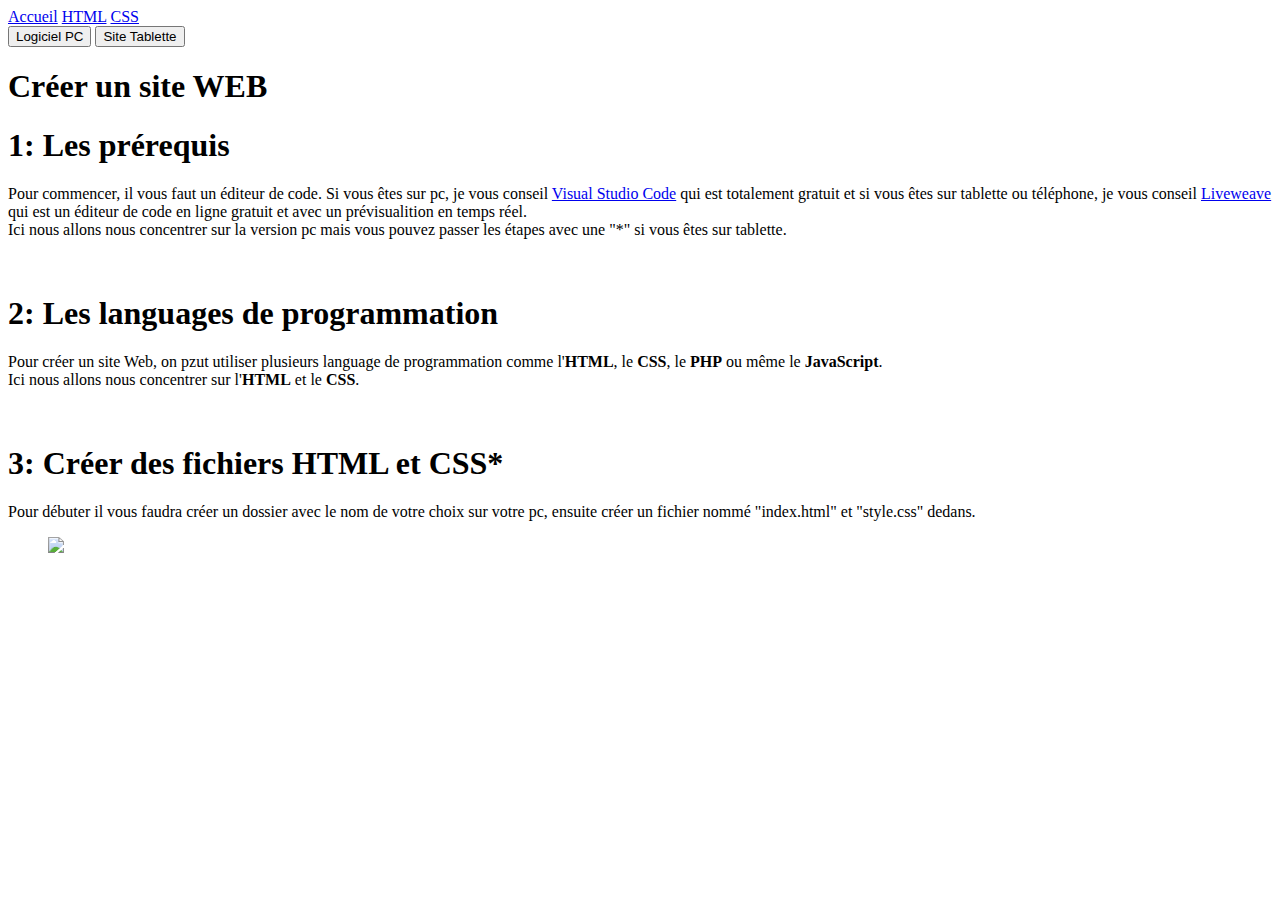
==== index.html @ b3d55cb8 "Upload index and style" ====
<!DOCTYPE html>
<html lang="fr">
<head>
    <meta charset="UTF-8">
    <meta name="viewport" content="width=device-widht, initial-scale=1.0">
    <title>Apprendre a créer un site WEB</title>
    <link rel="stylesheet" href="Style/style.css">
</head>
<body>
  <section class="page">
      <!-- Barre de navigation -->
      <nav>
          <div class="onglets">
            <a href="index.html">Accueil</a>
            <a href="html.html">HTML</a>
            <a href="css.html">CSS</a>
          </div>
          <div class="buttons">
              <button onclick="window.location.href = 'https://code.visualstudio.com/';" class="PC"  target="_blank">Logiciel PC</button>
              <button onclick="window.location.href = 'https://liveweave.com/';" class="Tablette"  target="_blank">Site Tablette</button>
          </div>
      </nav>
      <!-- Fin barre de navigation -->

      <!-- Header -->
      <header>
          <h1>Créer un site WEB</h1>
      </header>
      <!-- Fin du Header -->
  </section>  

<!-- Pied de page -->
<footer>
    <h1>1: Les prérequis</h1>
    <p>Pour commencer, il vous faut un éditeur de code.
        Si vous êtes sur pc, je vous conseil <a href="https://code.visualstudio.com/" class="VSC" target="_blank">Visual Studio Code</a> qui est totalement gratuit 
        et si vous êtes sur tablette ou téléphone, je vous conseil <a href="https://liveweave.com/" class="VSC" target="_blank">Liveweave</a> qui est un éditeur de code en ligne gratuit et avec un prévisualition en temps réel.<br />
        Ici nous allons nous concentrer sur la version pc mais vous pouvez passer les étapes avec une "*" si vous êtes sur tablette.
    </p><br>
    <h1>2: Les languages de programmation</h1>
    <p>
        Pour créer un site Web, on pzut utiliser plusieurs language de programmation comme l'<b>HTML</b>, le <b>CSS</b>, le <b>PHP</b> ou même le <b>JavaScript</b>.<br />
        Ici nous allons nous concentrer sur l'<b>HTML</b> et le <b>CSS</b>.
    </p><br>
    <h1>3: Créer des fichiers HTML et CSS*</h1>
    <p>Pour débuter il vous faudra créer un dossier avec le nom de votre choix sur votre pc, ensuite créer un fichier nommé "index.html" et "style.css" dedans.
        <figure>
            <img src="FichierExplo.JPG">
            
        </figure>
    </p>

</footer>
<!-- Fin pied de page -->

</body>
</html>
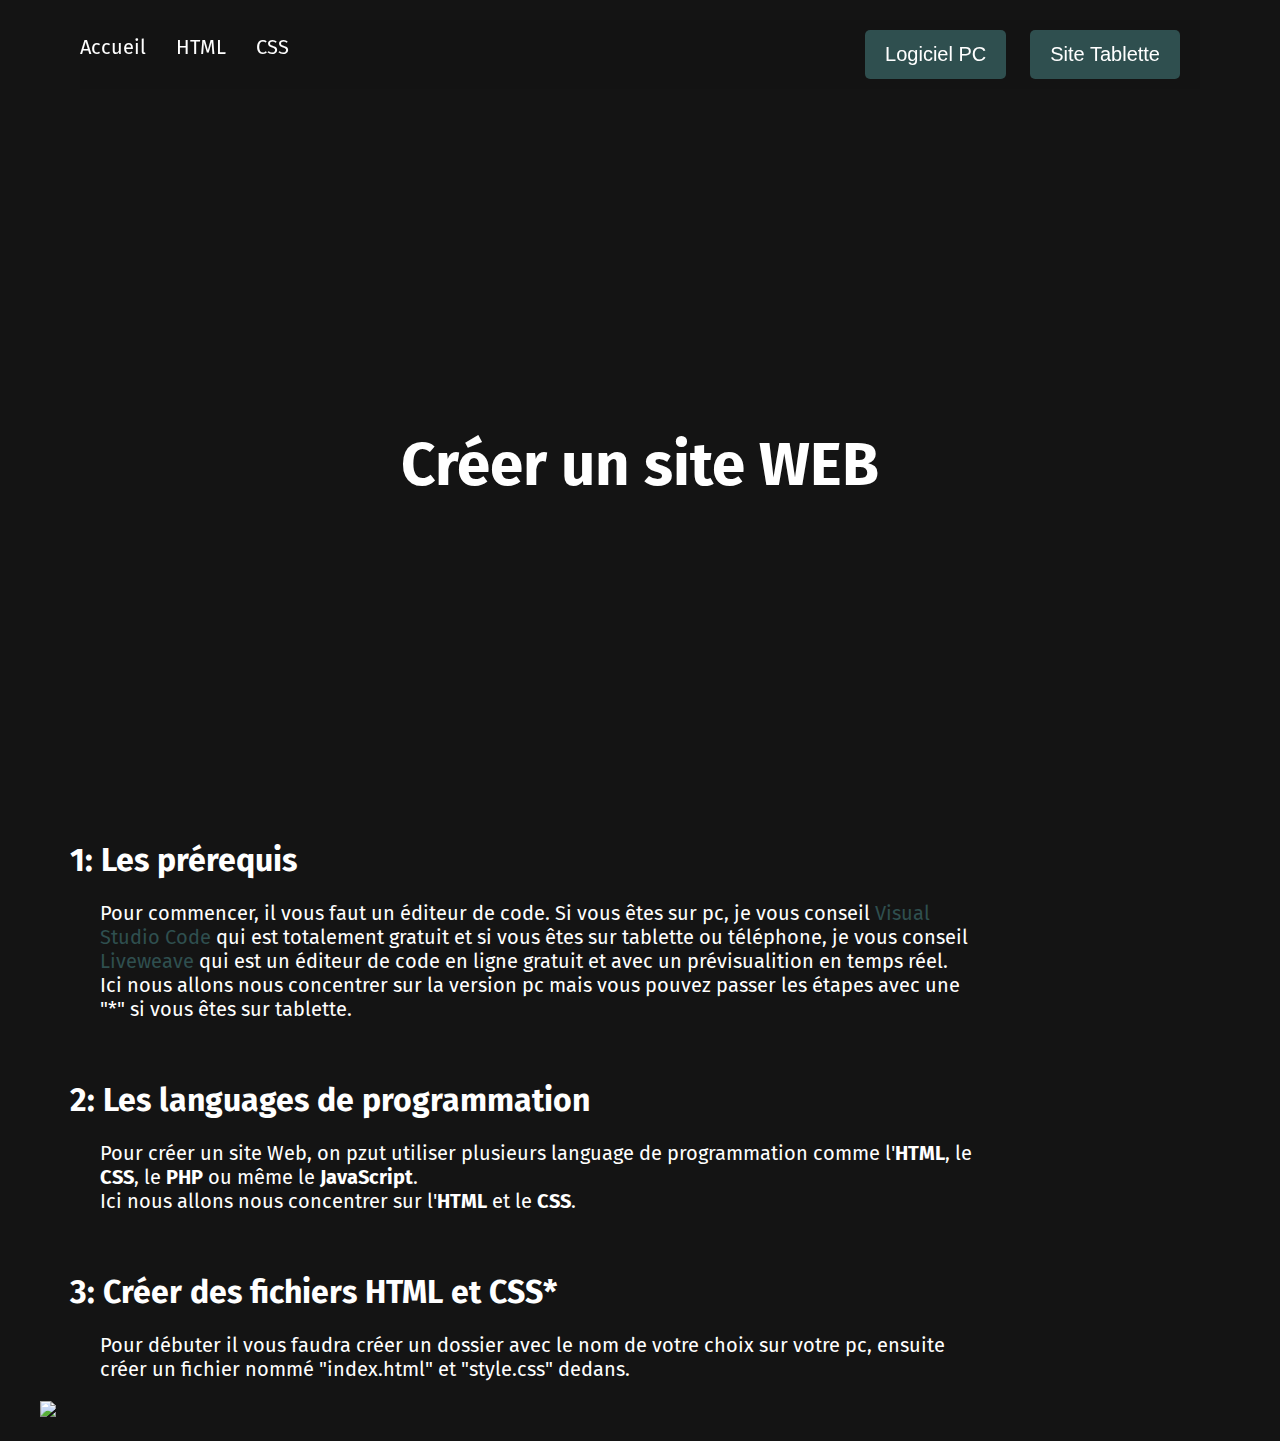
==== commit 83c87ace: "Add css" ====
--- a/index.html
+++ b/index.html
@@ -4,7 +4,7 @@
     <meta charset="UTF-8">
     <meta name="viewport" content="width=device-widht, initial-scale=1.0">
     <title>Apprendre a créer un site WEB</title>
-    <link rel="stylesheet" href="Style/style.css">
+    <link rel="stylesheet" href="style.css">
 </head>
 <body>
   <section class="page">
--- a/style.css
+++ b/style.css
@@ -0,0 +1,96 @@
+@import url('https://fonts.googleapis.com/css2?family=Fira+Sans&display=swap');
+body{
+    font-family: 'Fira Sans', sans-serif;
+    background-color: #141414;
+    padding: 0;
+    margin: 0;
+    text-decoration: none;
+    color: #fff
+}
+body .page{
+    margin: 20px 80px;
+}
+/* Barre de navigation */
+nav{
+    display: flex;
+    flex-wrap:wrap;
+    justify-content: space-between;
+    position: sticky;
+    top: 0;
+    background-color: #141414a9;
+    padding: 10px 0px;
+    opacity: 1;
+}
+nav .onglets{
+    display: flex;
+    flex-wrap:wrap;
+    margin-top: 5px;
+    opacity: 1;
+}
+nav .onglets a{
+    text-decoration: none;
+    color: #fff;
+    margin-right: 30px;
+    font-size: 20px;
+}
+nav .buttons button{
+    padding: 13px 20px;
+    margin-right: 20px;
+    color: #fff;
+    background-color: darkslategray;
+    border: none;
+    border-radius: 5px 5px 5px 5px;
+    font-size: 20px;
+    outline: none;
+    cursor: pointer;
+    opacity: 1;
+}
+nav a:hover{
+    text-decoration: underline;
+}
+nav .buttons button:hover{
+    padding: 13px 20px;
+    margin-right: 20px;
+    color: #fff;
+    background-color: cornflowerblue;
+    border: none;
+    border-radius: 5px 5px 5px 5px;
+    font-size: 20px;
+    outline: none;
+    cursor: pointer;
+    opacity: 1;
+}
+ /* Fin barre de navigation */
+
+/* Header */
+Header{
+    margin-top: 40px;
+    background:url('https://images6.alphacoders.com/456/thumb-1920-456503.png');
+    background-repeat: no-repeat;
+    background-position: center;
+}
+Header h1{
+    text-align: center;
+    font-size: 60px;
+    padding: 300px;
+}
+/* Fin header */
+
+/* Footer */
+footer h1{
+    margin-left: 70px;
+}
+footer p{
+   text-decoration: none;
+   color: #fff;
+   margin-left: 100px;
+   font-size: 20px;
+   margin-right: 300px;
+}
+footer p .VSC{
+    text-decoration: none;
+    color: darkslategray;
+ }
+
+ /* Fin footer */
+
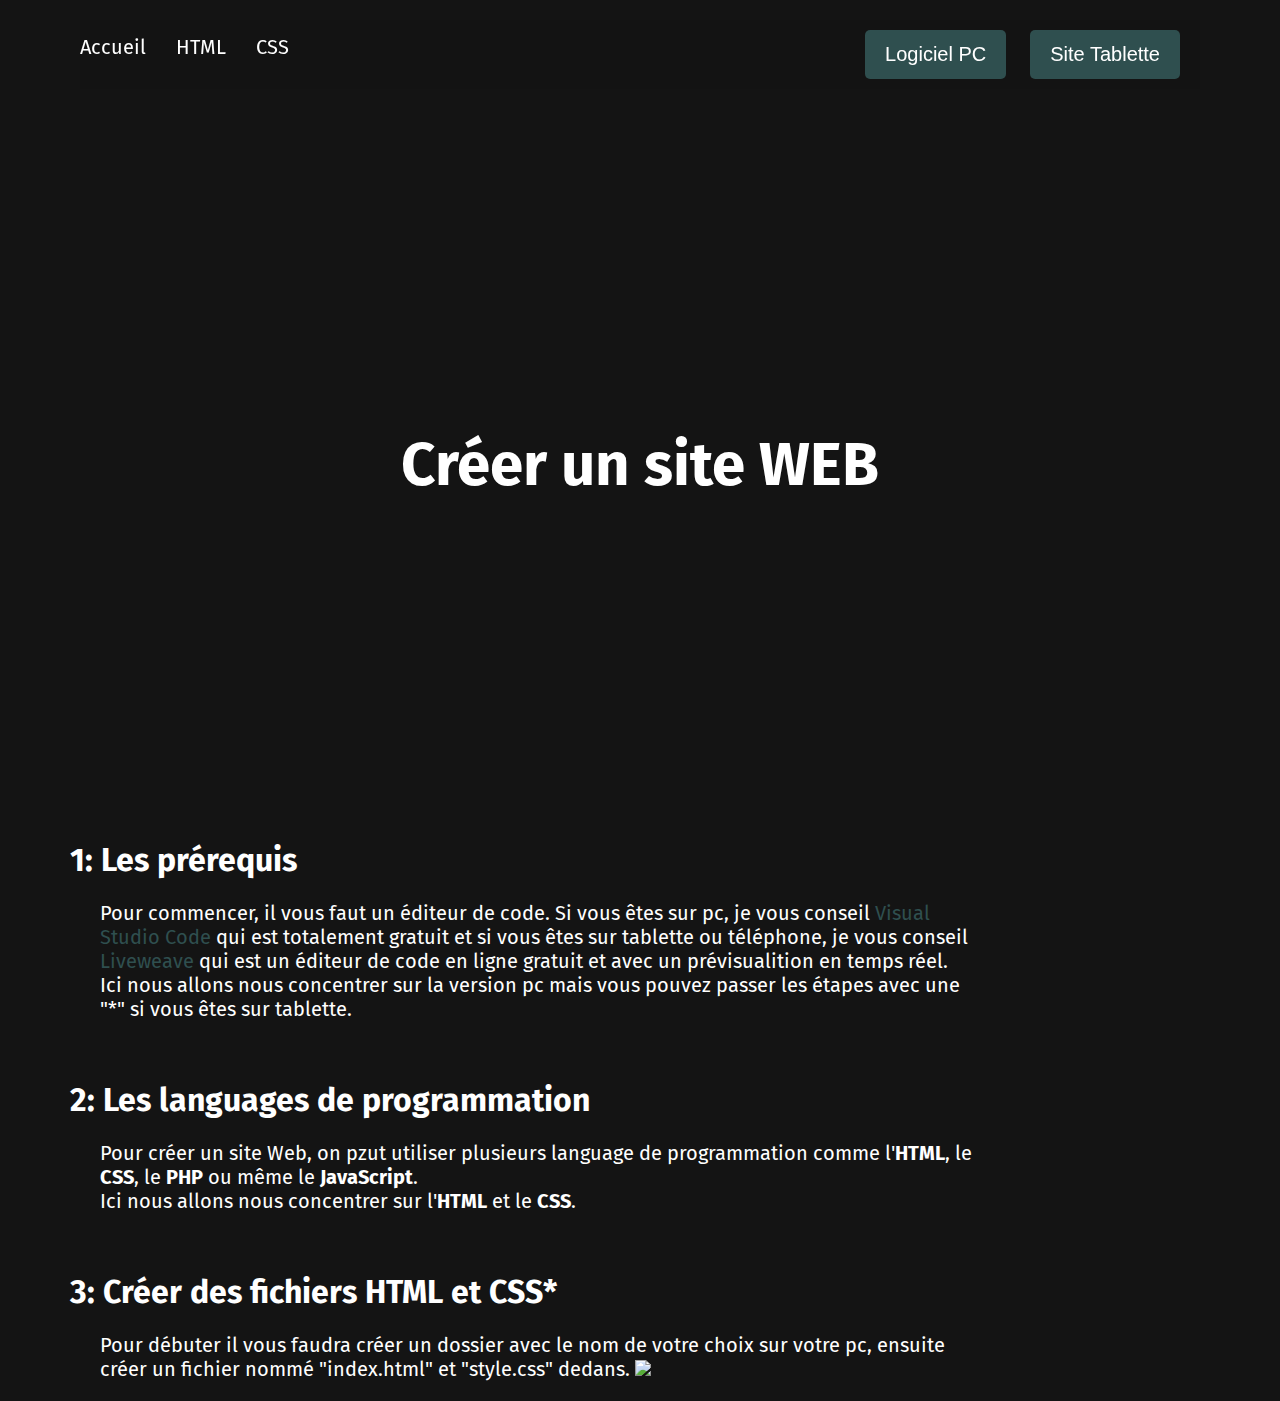
==== commit 58198b81: "Update index.html" ====
--- a/index.html
+++ b/index.html
@@ -44,10 +44,7 @@
     </p><br>
     <h1>3: Créer des fichiers HTML et CSS*</h1>
     <p>Pour débuter il vous faudra créer un dossier avec le nom de votre choix sur votre pc, ensuite créer un fichier nommé "index.html" et "style.css" dedans.
-        <figure>
             <img src="FichierExplo.JPG">
-            
-        </figure>
     </p>
 
 </footer>
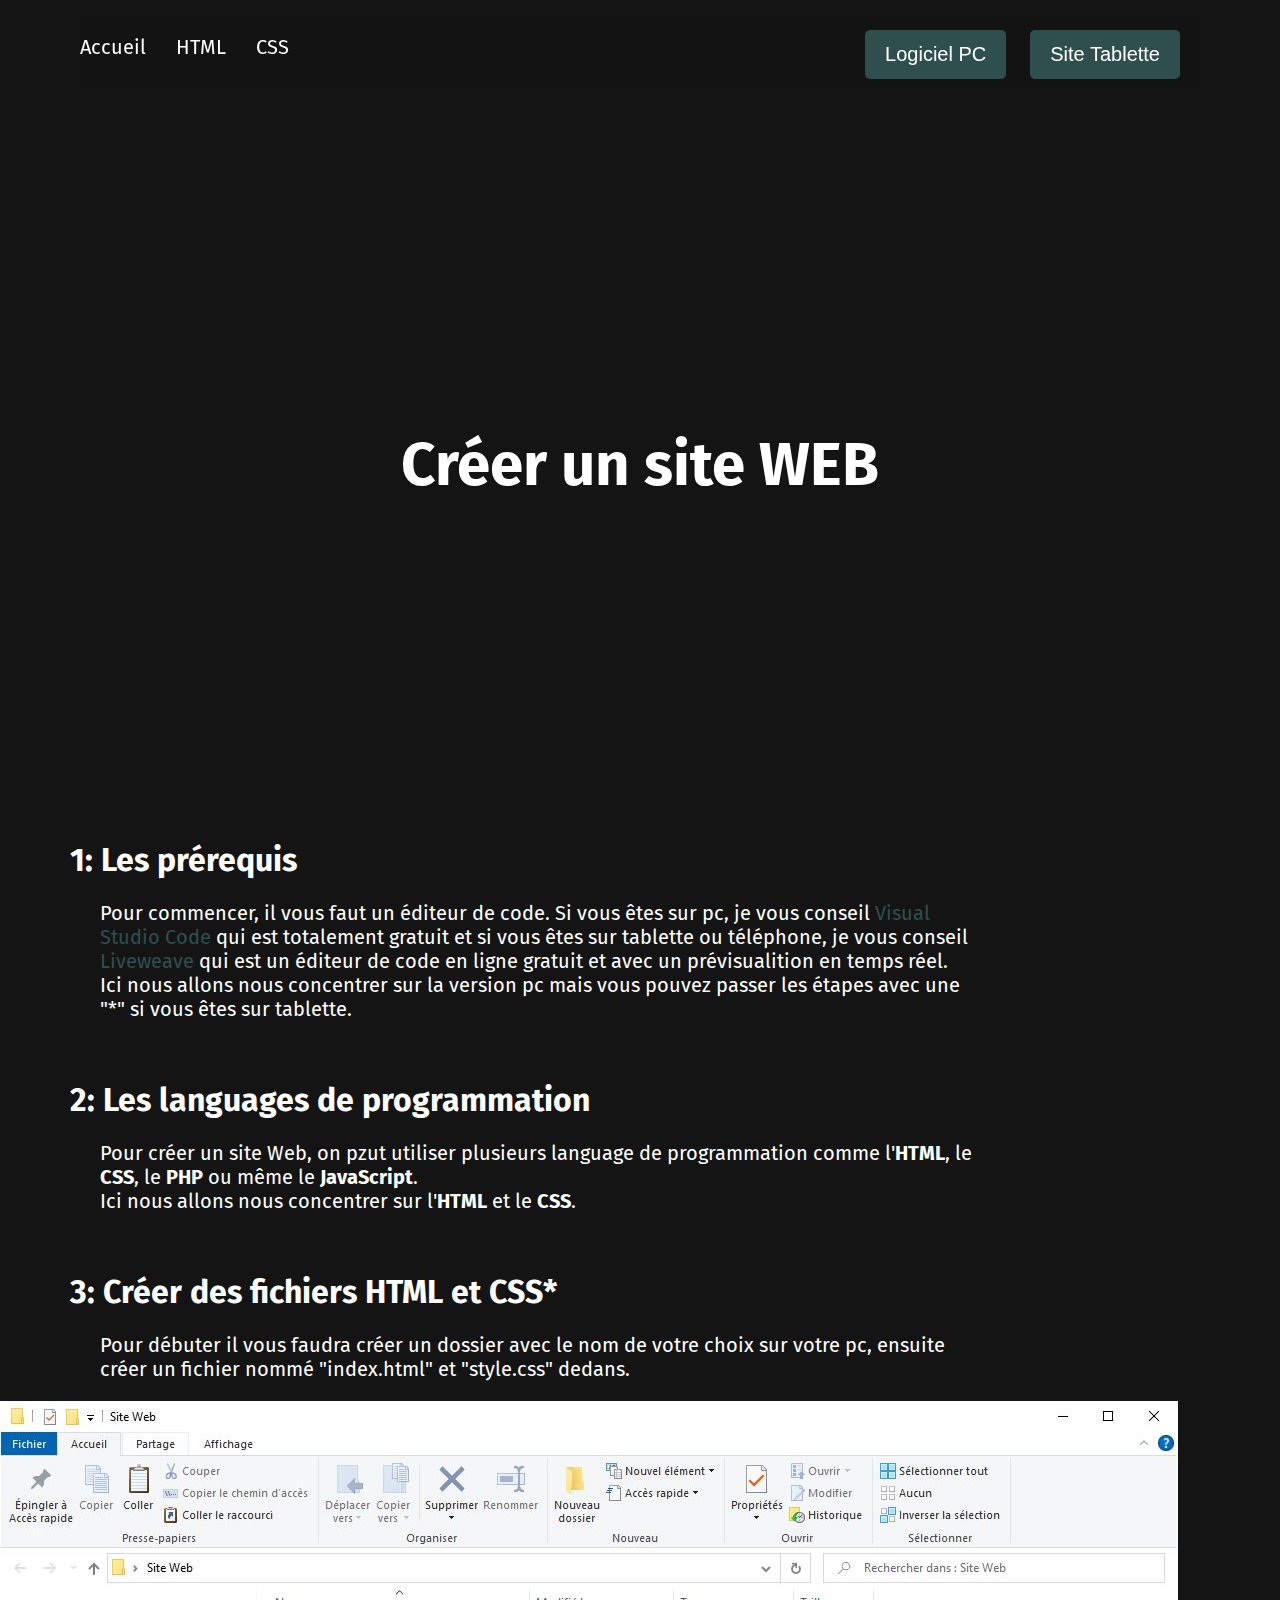
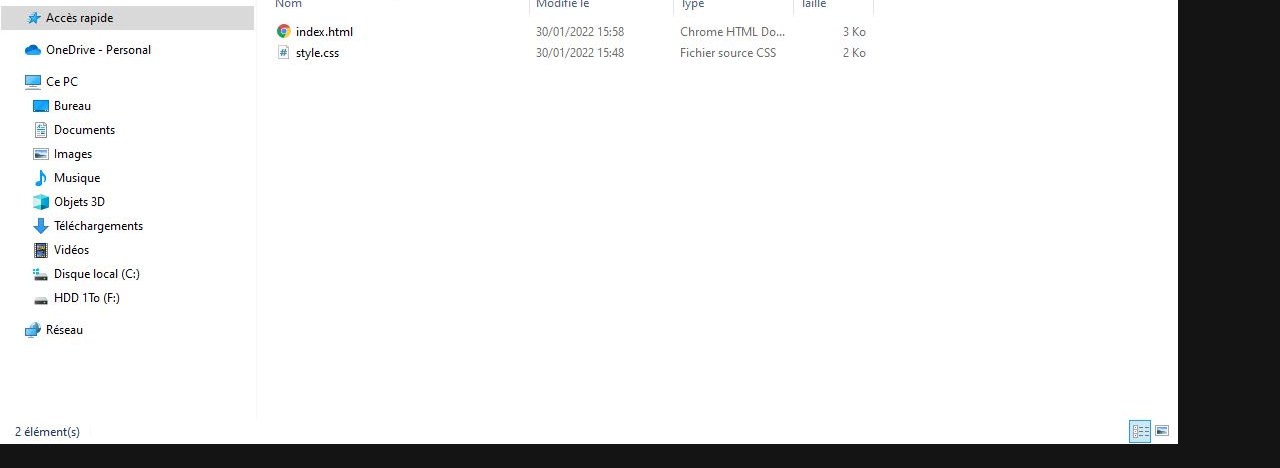
==== commit 2ac5e08e: "Update index.html" ====
--- a/index.html
+++ b/index.html
@@ -44,7 +44,9 @@
     </p><br>
     <h1>3: Créer des fichiers HTML et CSS*</h1>
     <p>Pour débuter il vous faudra créer un dossier avec le nom de votre choix sur votre pc, ensuite créer un fichier nommé "index.html" et "style.css" dedans.
-            <img src="FichierExplo.JPG">
+        <div class="FXJ">    
+        <img src="FichierExplo.JPG">
+    </div>
     </p>
 
 </footer>
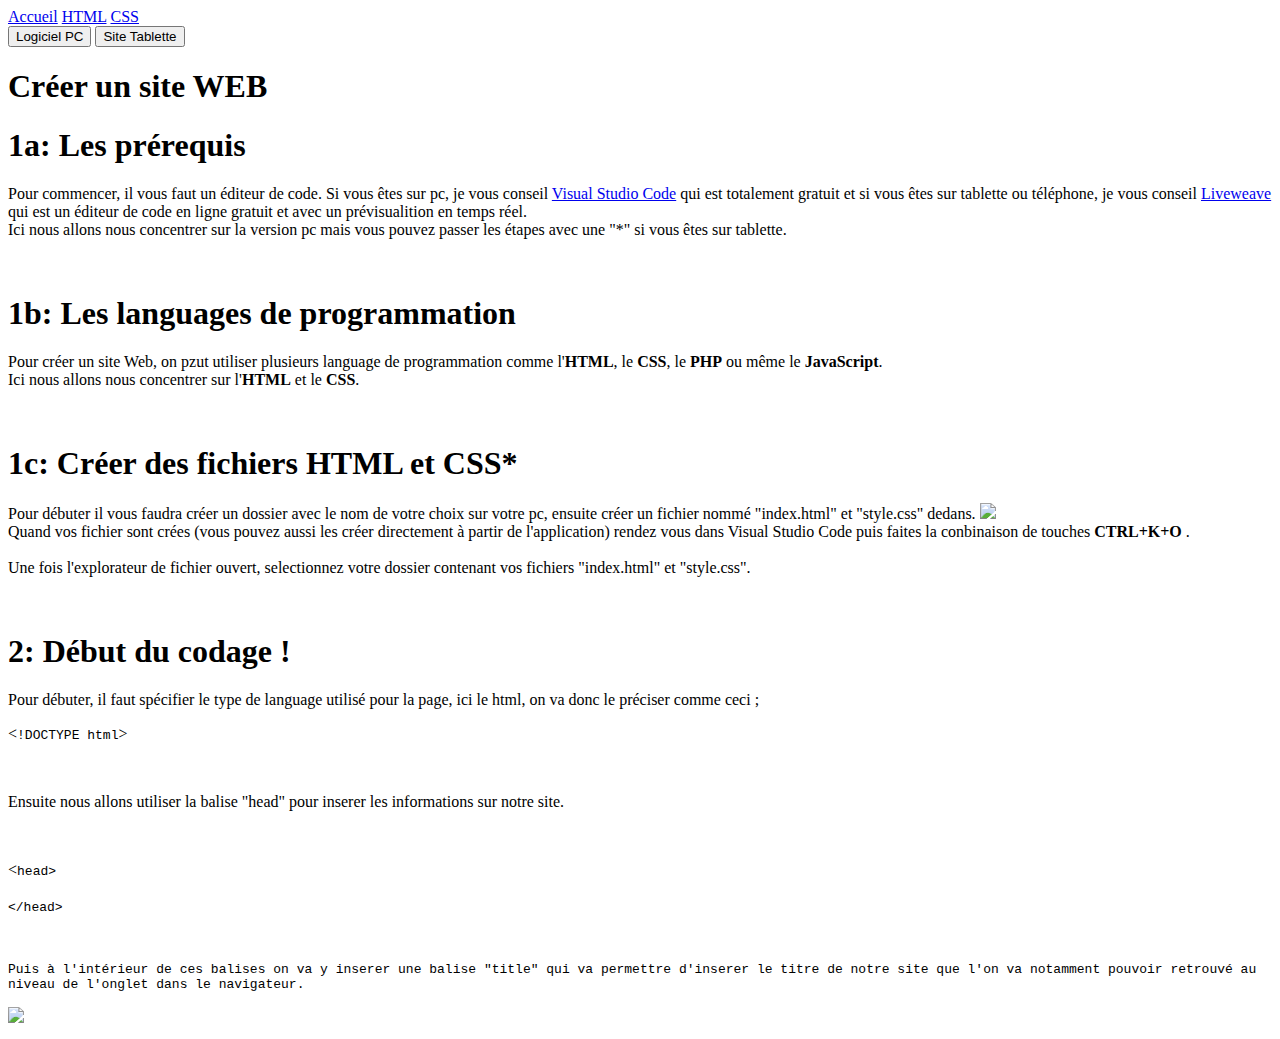
==== commit 7824d987: "Add files via upload" ====
--- a/index.html
+++ b/index.html
@@ -4,10 +4,10 @@
     <meta charset="UTF-8">
     <meta name="viewport" content="width=device-widht, initial-scale=1.0">
     <title>Apprendre a créer un site WEB</title>
-    <link rel="stylesheet" href="style.css">
+    <link rel="stylesheet" href="Style/style.css">
 </head>
 <body>
-  <section class="page">
+    <section class="page">
       <!-- Barre de navigation -->
       <nav>
           <div class="onglets">
@@ -27,29 +27,43 @@
           <h1>Créer un site WEB</h1>
       </header>
       <!-- Fin du Header -->
-  </section>  
+    </section>  
 
 <!-- Pied de page -->
-<footer>
-    <h1>1: Les prérequis</h1>
+<section>
+    <h1>1a: Les prérequis</h1>
     <p>Pour commencer, il vous faut un éditeur de code.
         Si vous êtes sur pc, je vous conseil <a href="https://code.visualstudio.com/" class="VSC" target="_blank">Visual Studio Code</a> qui est totalement gratuit 
         et si vous êtes sur tablette ou téléphone, je vous conseil <a href="https://liveweave.com/" class="VSC" target="_blank">Liveweave</a> qui est un éditeur de code en ligne gratuit et avec un prévisualition en temps réel.<br />
         Ici nous allons nous concentrer sur la version pc mais vous pouvez passer les étapes avec une "*" si vous êtes sur tablette.
     </p><br>
-    <h1>2: Les languages de programmation</h1>
+    <h1>1b: Les languages de programmation</h1>
     <p>
         Pour créer un site Web, on pzut utiliser plusieurs language de programmation comme l'<b>HTML</b>, le <b>CSS</b>, le <b>PHP</b> ou même le <b>JavaScript</b>.<br />
         Ici nous allons nous concentrer sur l'<b>HTML</b> et le <b>CSS</b>.
     </p><br>
-    <h1>3: Créer des fichiers HTML et CSS*</h1>
+    <h1>1c: Créer des fichiers HTML et CSS*</h1>
     <p>Pour débuter il vous faudra créer un dossier avec le nom de votre choix sur votre pc, ensuite créer un fichier nommé "index.html" et "style.css" dedans.
-        <div class="FXJ">    
-        <img src="FichierExplo.JPG">
-    </div>
+            <img class="FEX" src="Images/FichierExplo.JPG"><br />
+           Quand vos fichier sont crées (vous pouvez aussi les créer directement à partir de l'application) rendez vous dans Visual Studio Code puis faites la conbinaison de touches <b>CTRL+K+O </b>. <br>
+           <br />
+           Une fois l'explorateur de fichier ouvert, selectionnez votre dossier contenant vos fichiers "index.html" et "style.css".
     </p>
+    <br />
+    <h1>2: Début du codage !</h1>
+    <p>
+           Pour débuter, il faut spécifier le type de language utilisé pour la page, ici le html, on va donc le préciser comme ceci ;<br />
+    </p>
+    <p class="dtype">   <<code>!DOCTYPE html</code>></p><br />
+    <p>Ensuite nous allons utiliser la balise "head" pour inserer les informations sur notre site.</p><br />
+    <p class="dtype"><<code>head<code>> 
+<br /><br />        <<code>/head<code>> </p><br />
+    <p>Puis à l'intérieur de ces balises on va y inserer une balise "title" qui va permettre d'inserer le titre de notre site que l'on va notamment pouvoir retrouvé au niveau de l'onglet dans le navigateur. <br /><br>
+        <img class="OCH" src="Images/Ongletch.JPG"><br />
+    </p>
+        
 
-</footer>
+</section>
 <!-- Fin pied de page -->
 
 </body>
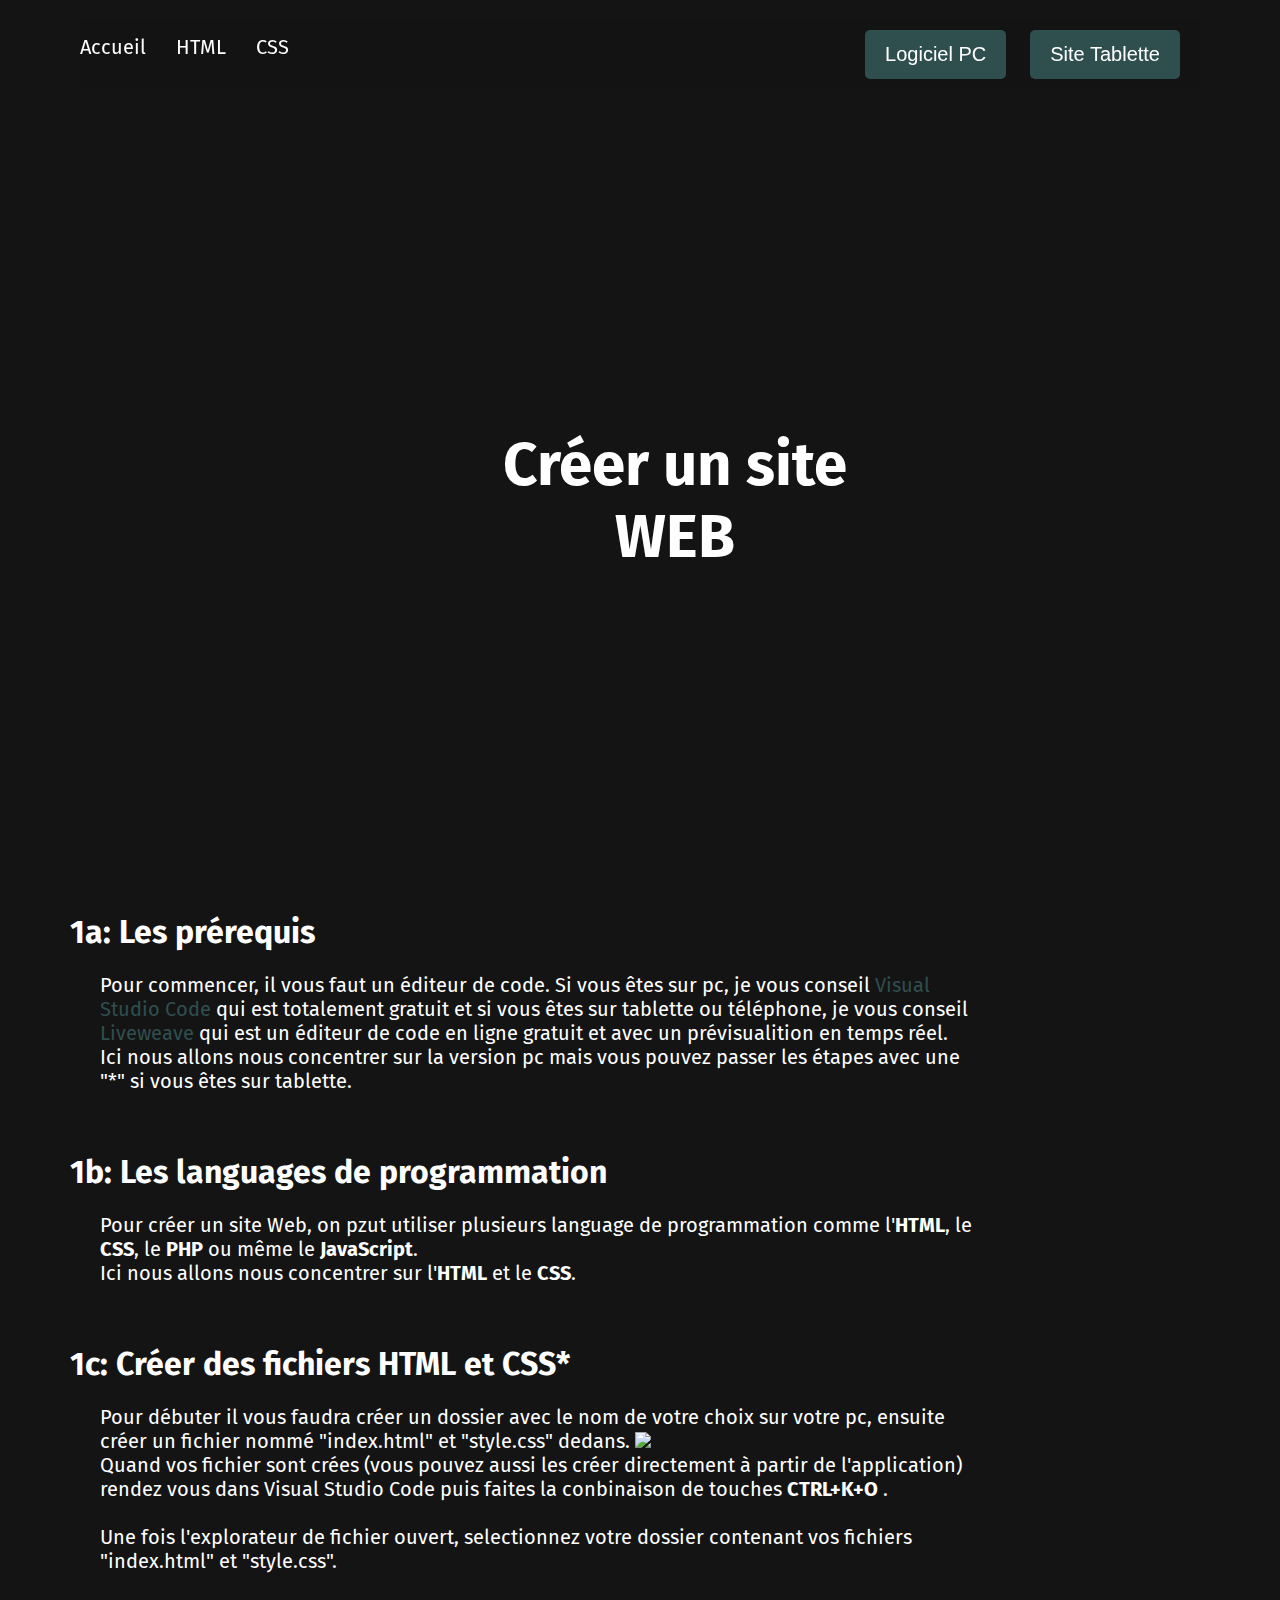
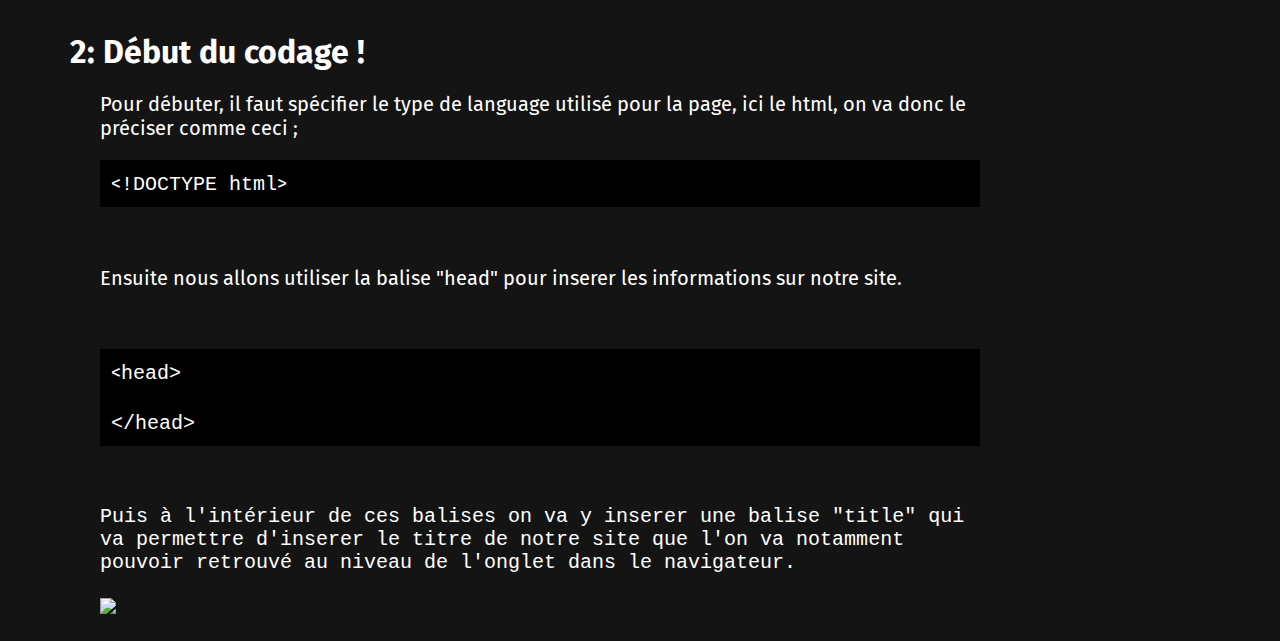
==== commit b0c74dab: "Update index.html" ====
--- a/index.html
+++ b/index.html
@@ -4,7 +4,7 @@
     <meta charset="UTF-8">
     <meta name="viewport" content="width=device-widht, initial-scale=1.0">
     <title>Apprendre a créer un site WEB</title>
-    <link rel="stylesheet" href="Style/style.css">
+    <link rel="stylesheet" href="style.css">
 </head>
 <body>
     <section class="page">
--- a/style.css
+++ b/style.css
@@ -0,0 +1,110 @@
+@import url('https://fonts.googleapis.com/css2?family=Fira+Sans&display=swap');
+body{
+    font-family: 'Fira Sans', sans-serif;
+    background-color: #141414;
+    padding: 0;
+    margin: 0;
+    text-decoration: none;
+    color: #fff
+}
+body .page{
+    margin: 20px 80px;
+}
+/* Barre de navigation */
+nav {
+    display: flex;
+    flex-wrap:wrap;
+    justify-content: space-between;
+    position: sticky;
+    top: 0;
+    background-color: #141414a9;
+    padding: 10px 0px;
+    opacity: 1;
+}
+nav .onglets{
+    display: flex;
+    flex-wrap:wrap;
+    margin-top: 5px;
+    opacity: 1;
+}
+nav .onglets a{
+    text-decoration: none;
+    color: #fff;
+    margin-right: 30px;
+    font-size: 20px;
+}
+nav .buttons button{
+    padding: 13px 20px;
+    margin-right: 20px;
+    color: #fff;
+    background-color: darkslategray;
+    border: none;
+    border-radius: 5px 5px 5px 5px;
+    font-size: 20px;
+    outline: none;
+    cursor: pointer;
+    opacity: 1;
+}
+nav a:hover{
+    text-decoration: underline;
+}
+nav .buttons button:hover{
+    padding: 13px 20px;
+    margin-right: 20px;
+    color: #fff;
+    background-color: cornflowerblue;
+    border: none;
+    border-radius: 5px 5px 5px 5px;
+    font-size: 20px;
+    outline: none;
+    cursor: pointer;
+    opacity: 1;
+}
+ /* Fin barre de navigation */
+
+/* Header */
+Header{
+    margin-top: 40px;
+    background:url('https://images6.alphacoders.com/456/thumb-1920-456503.png');
+    background-repeat: no-repeat;
+    background-position: center;
+}
+Header h1{
+    text-align: center;
+    font-size: 60px;
+    padding: 300px;
+}
+/* Fin header */
+
+/* Footer */
+section h1{
+    margin-left: 70px;
+}
+section p{
+   text-decoration: none;
+   color: #fff;
+   margin-left: 100px;
+   font-size: 20px;
+   margin-right: 300px;
+}
+section p .VSC{
+    text-decoration: none;
+    color: darkslategray;
+ }
+ .FEX {
+    height:500px
+   }
+   img {
+    width: auto; 
+    max-height: 100%; 
+   }
+   .dtype{
+    border: solid black 3px;
+    background-color: black;
+    padding: 8px;
+    }
+.OCH{
+    height: 75px;
+}
+
+ /* Fin footer */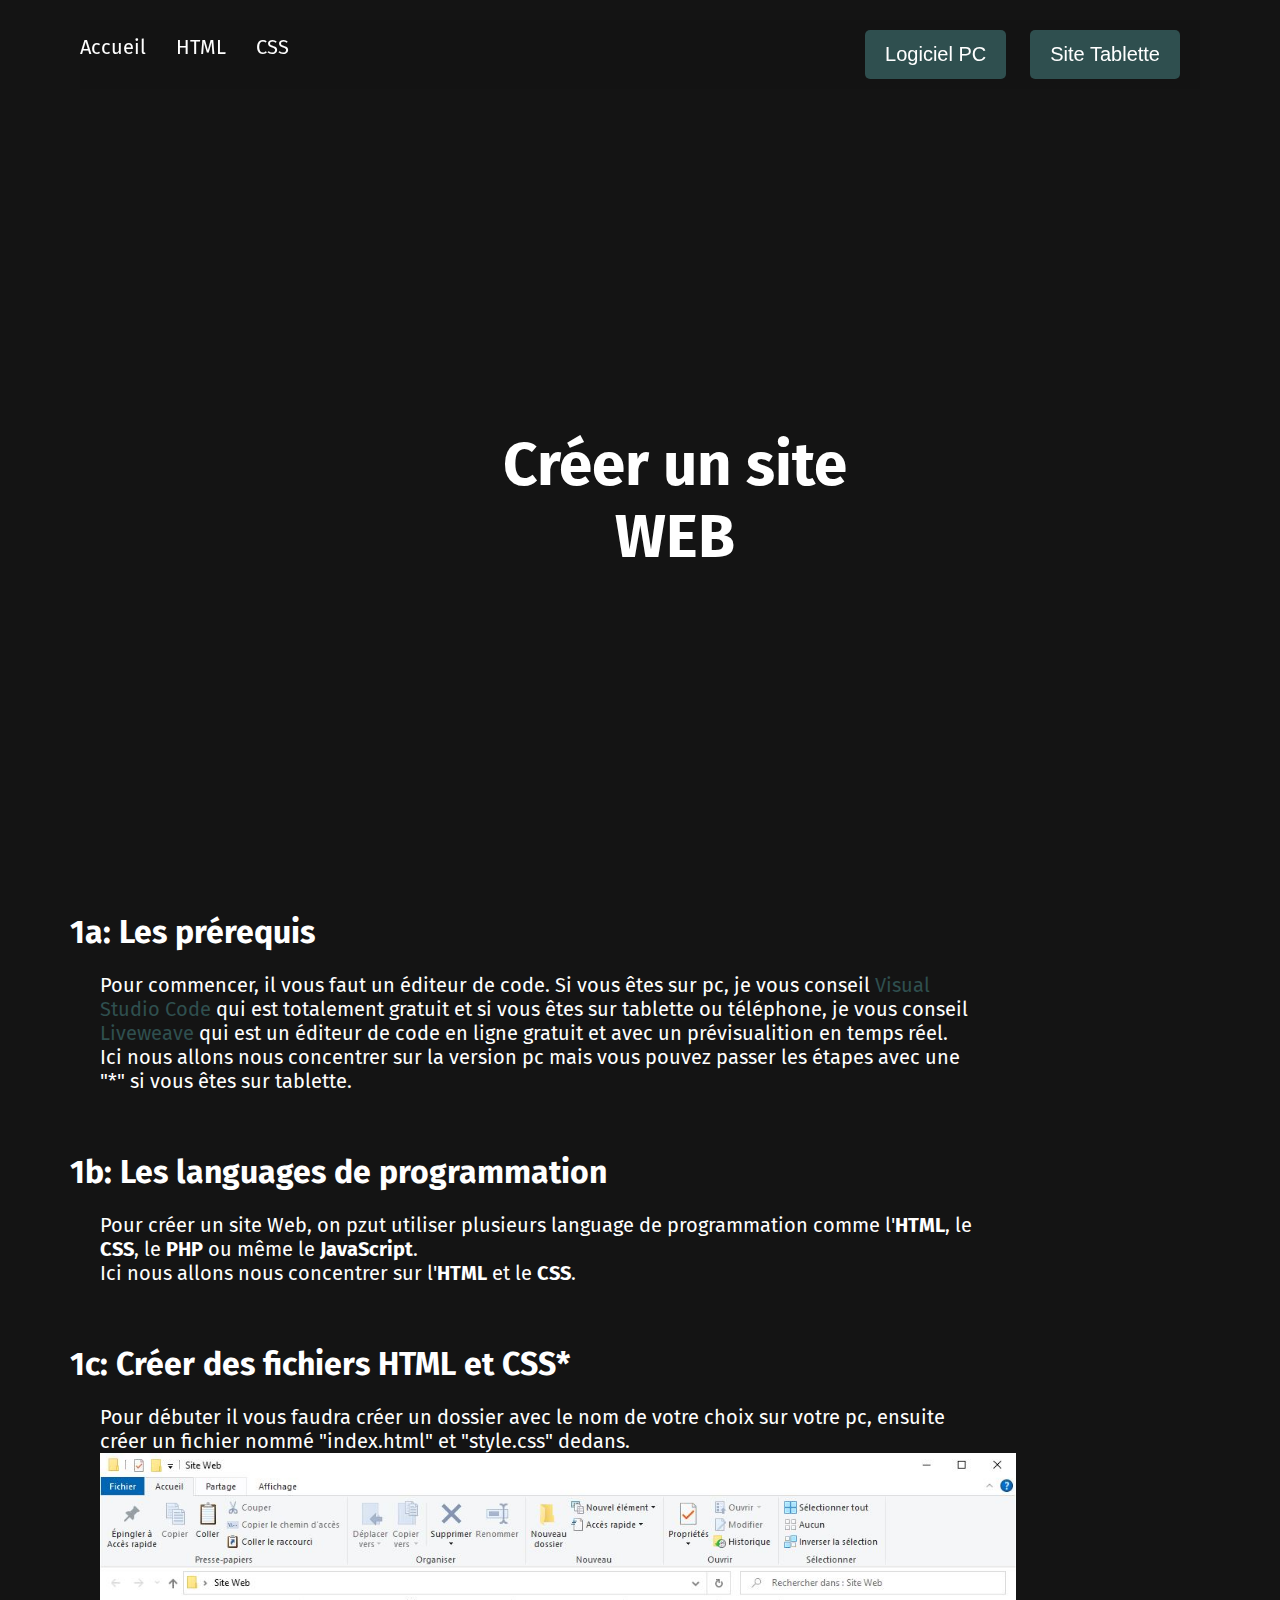
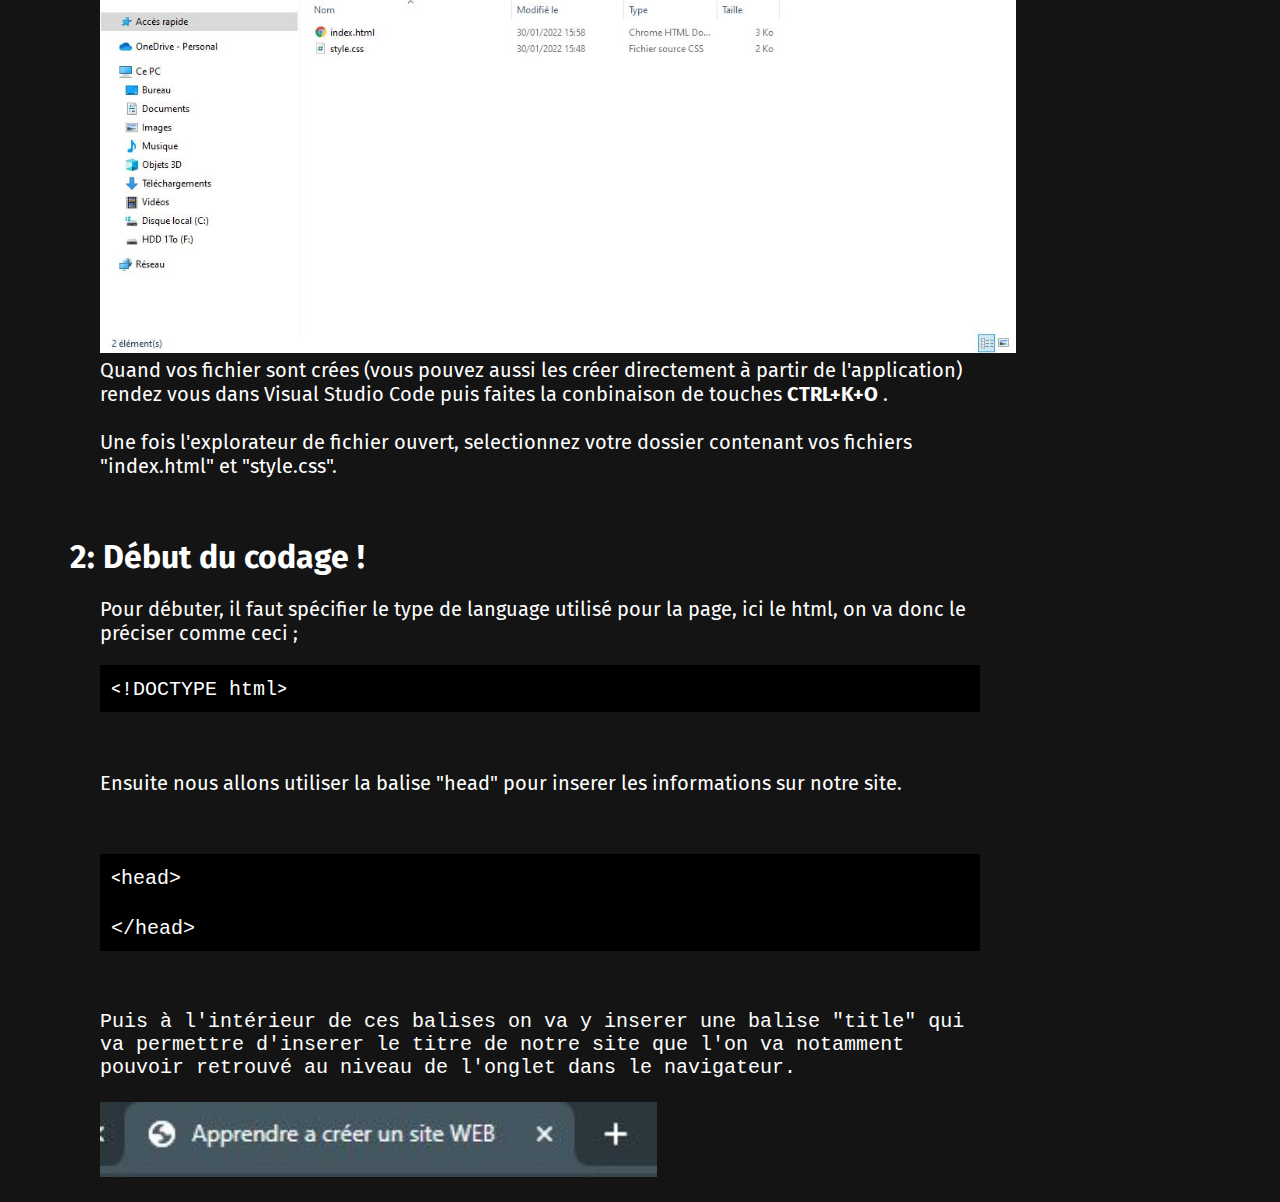
==== commit 25deed4f: "Update index.html" ====
--- a/index.html
+++ b/index.html
@@ -44,7 +44,7 @@
     </p><br>
     <h1>1c: Créer des fichiers HTML et CSS*</h1>
     <p>Pour débuter il vous faudra créer un dossier avec le nom de votre choix sur votre pc, ensuite créer un fichier nommé "index.html" et "style.css" dedans.
-            <img class="FEX" src="Images/FichierExplo.JPG"><br />
+            <img class="FEX" src="FichierExplo.JPG"><br />
            Quand vos fichier sont crées (vous pouvez aussi les créer directement à partir de l'application) rendez vous dans Visual Studio Code puis faites la conbinaison de touches <b>CTRL+K+O </b>. <br>
            <br />
            Une fois l'explorateur de fichier ouvert, selectionnez votre dossier contenant vos fichiers "index.html" et "style.css".
@@ -59,7 +59,7 @@
     <p class="dtype"><<code>head<code>> 
 <br /><br />        <<code>/head<code>> </p><br />
     <p>Puis à l'intérieur de ces balises on va y inserer une balise "title" qui va permettre d'inserer le titre de notre site que l'on va notamment pouvoir retrouvé au niveau de l'onglet dans le navigateur. <br /><br>
-        <img class="OCH" src="Images/Ongletch.JPG"><br />
+        <img class="OCH" src="Ongletch.JPG"><br />
     </p>
         
 
